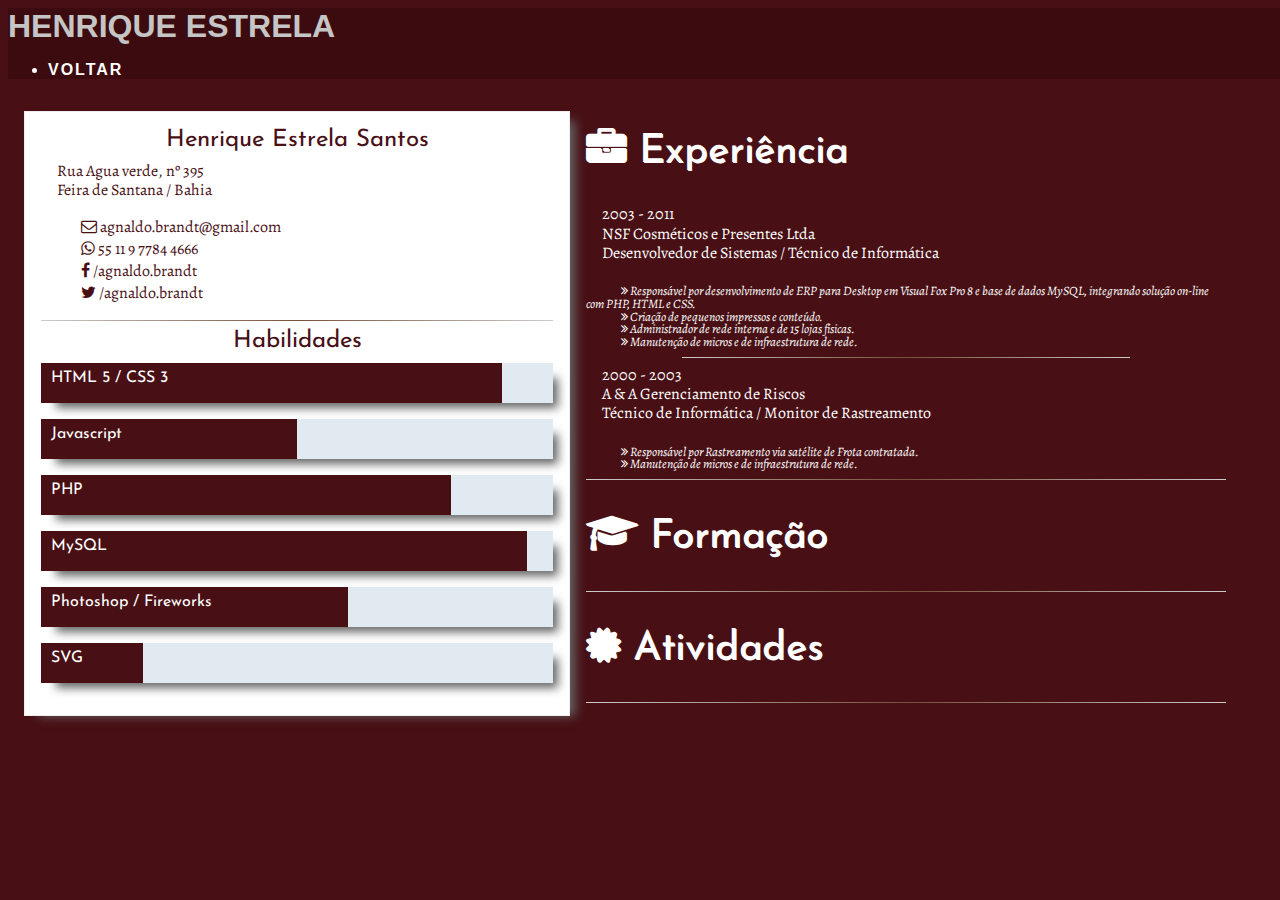
==== curriculo.html @ 88889a95 "fazendo o curriculo" ====
<html>

<head>
	<title>Henrique Estrela Santos</title>
    <link rel="stylesheet" href="style2.css">

	<link href='https://fonts.googleapis.com/css?family=Josefin+Sans|Alegreya' rel='stylesheet' type='text/css'>
	<link rel="stylesheet" href="https://maxcdn.bootstrapcdn.com/font-awesome/4.5.0/css/font-awesome.min.css">
	<script src="https://ajax.googleapis.com/ajax/libs/jquery/1.10.2/jquery.min.js"></script>


</head>

<body>
    <nav class="navbar navbar-default navbar-fixed-top">
        <div class="container">
          <div class="navbar-header page-scroll">
           <a class="navbar-brand" href="#page-top" id="letra"> Henrique Estrela</a>
          </div>
          <!--navbar links-->
          <div class="collapse navbar-collapse" id="bs-example-navbar-collapse-1">
            <ul class="nav navbar-nav navbar-right">
              
              <li class="page-scroll">
                <a href="index.html"> voltar</a>
              </li>
              
            </ul>
          </div>
        </div>
      </nav>



	<div id="left">
		<h4>Henrique Estrela Santos</h4>
		<p id="p">Rua Agua verde, nº 395</p>
		<p id="p">Feira de Santana / Bahia </p>
		<ul id="contato">
			<li><a href="#"><i class="fa fa-envelope-o"></i> agnaldo.brandt@gmail.com</a></li>
			<li><a href="#"><i class="fa fa-whatsapp"></i> 55 11 9 7784 4666</a></li>
			<li><a href="https://www.facebook.com/agnaldo.brandt"><i class="fa fa-facebook-f"></i>  /agnaldo.brandt</a></li>
			<li><a href="#"><i class="fa fa-twitter"></i> /agnaldo.brandt</a></li>
		</ul>
		<hr />
		<h4>Habilidades</h4>
		<section id="skills">
			<progress value="90" max="100"></progress><span>HTML 5 / CSS 3</span>
			<progress value="50" max="100"></progress><span>Javascript</span>
			<progress value="80" max="100"></progress><span>PHP</span>
			<progress value="95" max="100"></progress><span>MySQL</span>
			<progress value="60" max="100"></progress><span>Photoshop / Fireworks</span>
			<progress value="20" max="100"></progress><span>SVG</span>
		</section>
	</div>
	<div id="main">
		<div>
			<h2><i class="fa fa-briefcase"></i> Experiência</h2>
			<p>2003 - 2011</p>
			<p>NSF Cosméticos e Presentes Ltda</p>
			<p>Desenvolvedor de Sistemas / Técnico de Informática</p>
			<br />
			<p><span><i class="fa fa-angle-double-right"></i> Responsável por desenvolvimento de ERP para Desktop em Visual Fox Pro 8 e base de dados MySQL, integrando solução on-line com PHP, HTML e CSS.</span></p>
			<p><span><i class="fa fa-angle-double-right"></i> Criação de pequenos impressos e conteúdo.</span></p>
			<p><span><i class="fa fa-angle-double-right"></i> Administrador de rede interna e de 15 lojas físicas.</span></p>
			<p><span><i class="fa fa-angle-double-right"></i> Manutenção de micros e de infraestrutura de rede. </span></p>
			<hr class="hrMin"/>
			<p>2000 - 2003</p>
			<p>A & A Gerenciamento de Riscos</p>
			<p>Técnico de Informática / Monitor de Rastreamento</p>
			<br />
			<p><span><i class="fa fa-angle-double-right"></i> Responsável por Rastreamento via satélite de Frota contratada.</span></p>
			<p><span><i class="fa fa-angle-double-right"></i> Manutenção de micros e de infraestrutura de rede. </span></p>
		</div>
		<hr />
		<div>
			<h2><i class="fa fa-graduation-cap"></i> Formação</h2>


		</div>
		<hr />
		<div>
			<h2><i class="fa fa-certificate"></i> Atividades</h2>


		</div>
		<hr />
	</div>
</body>

</html>
---- style2.css ----
body {
    overflow-x: hidden; 
	width: 100%;
	align: center;
	font-family: 'Alegreya', sans-serif;
	color: #fff;
    background: #481015;
}

body::-webkit-scrollbar{
    width: 10px;
    background-color: #9c111d;
}
body::-webkit-scrollbar-thumb{

    background-color: #ffffffa7;
}


header {
    text-align: center;
    color: #fff;
    background: #481015;
    padding:100px;
   }
   
   header .container {
       padding-top: 100px;
       padding-bottom: 50px;
   }
   
   header img {
       display: block;
       margin: 0 auto 20px;
   }
   
   header .intro-text .name {
       display: block;
       text-transform: uppercase;
       font-family: Roboto Slab,Montserrat,"Helvetica Neue",Helvetica,Arial,sans-serif;
       font-size: 2em;
       font-weight: 700;
   }
   
   header .intro-text .skills {
       font-size: 1.25em;
       font-weight: 300;
   }
   
   @media(min-width:768px) {
       header .container {
           padding-top: 200px;
           padding-bottom: 100px;
       }
   
       header .intro-text .name {
           font-size: 4.75em;
       }
   
       header .intro-text .skills {
           font-size: 1.75em;
       }
   }
   
   @media(min-width:768px) {
       .navbar-fixed-top {
           -webkit-transition: padding .3s;
           -moz-transition: padding .3s;
           transition: padding .3s;
       }
   
       .navbar-fixed-top .navbar-brand {
           font-size: 2em;
           -webkit-transition: all .3s;
           -moz-transition: all .3s;
           transition: all .3s;
       }
   
       .navbar-fixed-top.navbar-shrink {
           padding: 10px 0;
       }
   
       .navbar-fixed-top.navbar-shrink .navbar-brand {
           font-size: 1.5em;
       }
   }
   
   .navbar {
       text-transform: uppercase;
       font-family: Roboto Slab,Montserrat,"Helvetica Neue",Helvetica,Arial,sans-serif;
       font-weight: 700;
   }
   
   .navbar a:focus {
       outline: 0;
   }
   
   .navbar .navbar-nav {
       letter-spacing: 2px;
   }
   
   .navbar .navbar-nav li a:focus {
       outline: 0;
   }
   
   .navbar-default,
   .navbar-inverse {
       border: 0;
       background: #3c0b0f !important;
   }
   .navbar-default .navbar-nav>li>a{
     color:#fff !important;
   }
   .navbar-default .navbar-brand:focus, .navbar-default .navbar-brand:hover{
     color:#fff;
   }
   .navbar-brand{
      color:#C5C5C5 !important;
   }






#left {
	width: 40%;
	background-color: #ffffff;
	border: 1px solid #eee;
	box-shadow: 10px 5px 10px -5px #666;
	padding: 1em 1em 1em 1em;
	margin: 1em;
	float: left;
}

#contato {
	list-style-type: none;
}

#main {
	width: 50%;
	float: left;
}

h1,
h2,
h3,
h4 {
	padding: 5px auto;
	text-shadow: 1px 1px 0px #fff;
	font-family: 'Josefin Sans', sans-serif;
	font-weight: normal;
	color: #fff;
}

h1 {
	font-size: 3em;
}

h2 {
	font-size: 2.5em;
}

h3 {
	font-size: 2em;
}

h4 {
    color: #481015;
	display: block;
	text-align: center;
	margin: 0 0 10px 0;
	font-size: 1.5em;
}

hr {
	border: 0;
	height: 1px;
	background: #774F38;
	background-image: linear-gradient(to right, #ccc, #774F38, #ccc);
}

.hrMin {
	width: 70%;
}

a {
	font-size: 1em;
	text-decoration: none;
	color: #481015;
}

a:hover {
	color: #774F38;
}

p {
	margin: 0;
	text-indent: 1em;
	font-size: 1em;
	font-family: 'Alegreya', serif;
	font-weight: normal;
	line-height: 120%;
}
#p{
    color: #481015;
}

span {
	margin: 0;
	word-wrap: break-word;
	text-indent: 1.5em;
	font-size: 0.8em;
	font-family: 'Alegreya', serif;
	font-weight: normal;
	line-height: 100%;
	font-style: italic;
}
#skills span {
		font-family: 'Josefin Sans', sans-serif;
    top: -33px;
    left: 2%;
    position: relative;
    font-size: 1em;
    color: #fff;
		font-style: normal;
}

progress {
		box-shadow: 10px 10px 10px -5px #666;
    background-color: #f3f3f3;
    border: 0;
    height: 2.5em;
    width: 100%;
}

progress::-webkit-progress-bar {
    background-color: #e0eaf0;
}

progress::-webkit-progress-value {
    background-color: #481015;
}

progress::-moz-progress-bar {
    background-color: #329ad1;
}

@media screen and (max-width: 600px) {
	#left {
		width: 80%;
	}
	#main {
		width: 98%;
	}
}
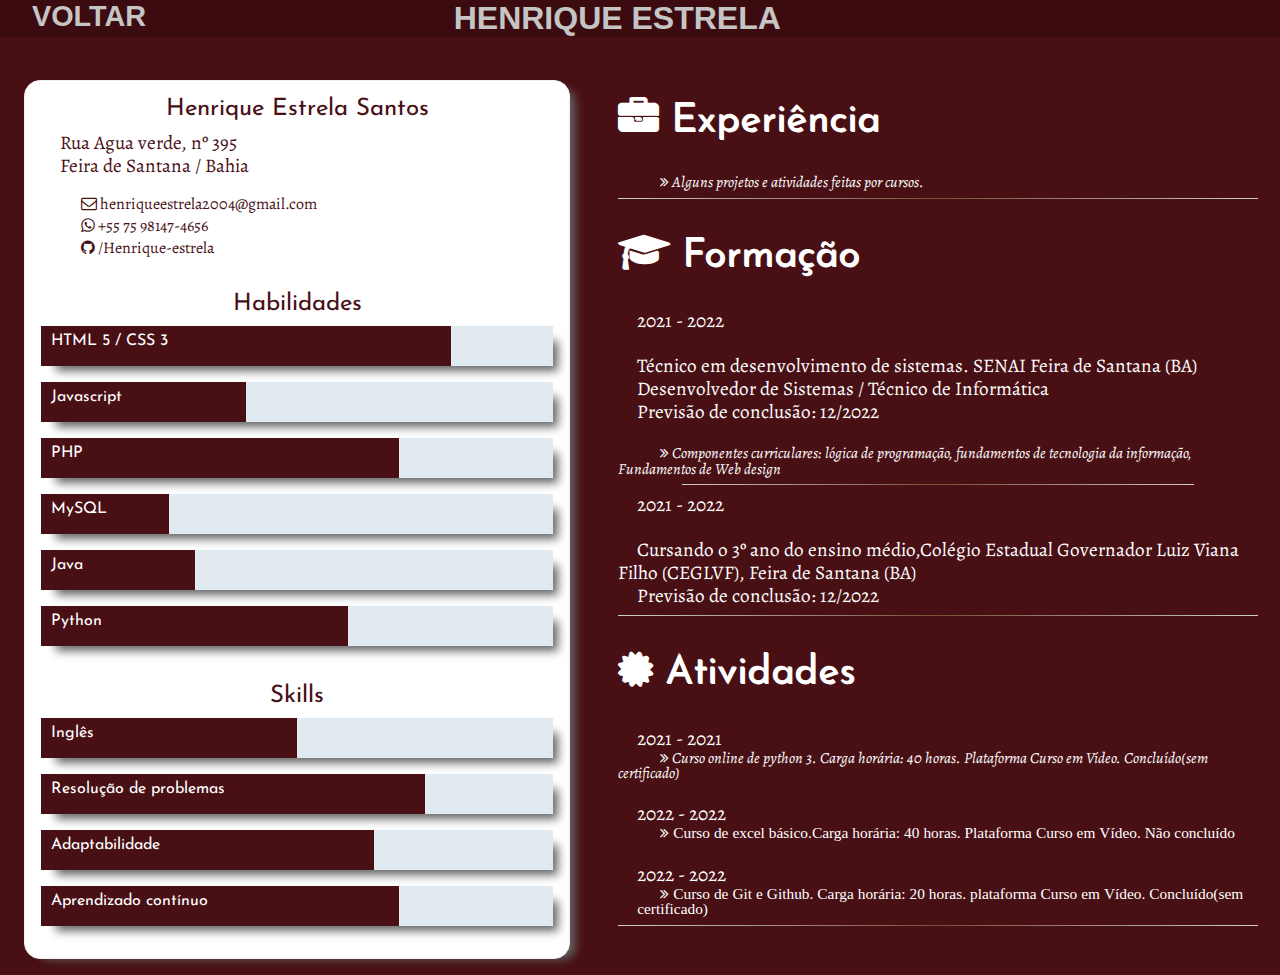
==== commit fe0919f0: "falta a resposividade" ====
--- a/curriculo.html
+++ b/curriculo.html
@@ -14,18 +14,15 @@
 <body>
     <nav class="navbar navbar-default navbar-fixed-top">
         <div class="container">
-          <div class="navbar-header page-scroll">
+          <div class="navbar-header page-scroll" id="logo_flex">
+				
+		   <a href="index.html" id="voltar"> voltar</a>
            <a class="navbar-brand" href="#page-top" id="letra"> Henrique Estrela</a>
-          </div>
+          
+		  </div>
           <!--navbar links-->
           <div class="collapse navbar-collapse" id="bs-example-navbar-collapse-1">
-            <ul class="nav navbar-nav navbar-right">
-              
-              <li class="page-scroll">
-                <a href="index.html"> voltar</a>
-              </li>
-              
-            </ul>
+            
           </div>
         </div>
       </nav>
@@ -37,54 +34,69 @@
 		<p id="p">Rua Agua verde, nº 395</p>
 		<p id="p">Feira de Santana / Bahia </p>
 		<ul id="contato">
-			<li><a href="#"><i class="fa fa-envelope-o"></i> agnaldo.brandt@gmail.com</a></li>
-			<li><a href="#"><i class="fa fa-whatsapp"></i> 55 11 9 7784 4666</a></li>
-			<li><a href="https://www.facebook.com/agnaldo.brandt"><i class="fa fa-facebook-f"></i>  /agnaldo.brandt</a></li>
-			<li><a href="#"><i class="fa fa-twitter"></i> /agnaldo.brandt</a></li>
+			<li><a href="#"><i class="fa fa-envelope-o"></i> henriqueestrela2004@gmail.com</a></li>
+			<li><a href="#"><i class="fa fa-whatsapp"></i> +55 75 98147-4656</a></li>
+			<li><a href="https://github.com/Henrique-Estrela/"><i class="fa fa-github"></i> /Henrique-estrela</a></li>
 		</ul>
 		<hr />
 		<h4>Habilidades</h4>
 		<section id="skills">
-			<progress value="90" max="100"></progress><span>HTML 5 / CSS 3</span>
-			<progress value="50" max="100"></progress><span>Javascript</span>
-			<progress value="80" max="100"></progress><span>PHP</span>
-			<progress value="95" max="100"></progress><span>MySQL</span>
-			<progress value="60" max="100"></progress><span>Photoshop / Fireworks</span>
-			<progress value="20" max="100"></progress><span>SVG</span>
+			<progress value="80" max="100"></progress><span>HTML 5 / CSS 3</span>
+			<progress value="40" max="100"></progress><span>Javascript</span>
+			<progress value="70" max="100"></progress><span>PHP</span>
+			<progress value="25" max="100"></progress><span>MySQL</span>
+			<progress value="30" max="100"></progress><span>Java</span>
+			<progress value="60" max="100"></progress><span>Python</span>
+
+		</section><br>
+		<h4>Skills</h4>
+		<section id="skills">
+			<progress value="50" max="100"></progress><span>Inglês</span>
+			<progress value="75" max="100"></progress><span>Resolução de problemas</span>
+			<progress value="65" max="100"></progress><span>Adaptabilidade</span>
+			<progress value="70" max="100"></progress><span> Aprendizado contínuo</span>
+
 		</section>
 	</div>
 	<div id="main">
 		<div>
 			<h2><i class="fa fa-briefcase"></i> Experiência</h2>
-			<p>2003 - 2011</p>
-			<p>NSF Cosméticos e Presentes Ltda</p>
-			<p>Desenvolvedor de Sistemas / Técnico de Informática</p>
-			<br />
-			<p><span><i class="fa fa-angle-double-right"></i> Responsável por desenvolvimento de ERP para Desktop em Visual Fox Pro 8 e base de dados MySQL, integrando solução on-line com PHP, HTML e CSS.</span></p>
-			<p><span><i class="fa fa-angle-double-right"></i> Criação de pequenos impressos e conteúdo.</span></p>
-			<p><span><i class="fa fa-angle-double-right"></i> Administrador de rede interna e de 15 lojas físicas.</span></p>
-			<p><span><i class="fa fa-angle-double-right"></i> Manutenção de micros e de infraestrutura de rede. </span></p>
-			<hr class="hrMin"/>
-			<p>2000 - 2003</p>
-			<p>A & A Gerenciamento de Riscos</p>
-			<p>Técnico de Informática / Monitor de Rastreamento</p>
-			<br />
-			<p><span><i class="fa fa-angle-double-right"></i> Responsável por Rastreamento via satélite de Frota contratada.</span></p>
-			<p><span><i class="fa fa-angle-double-right"></i> Manutenção de micros e de infraestrutura de rede. </span></p>
+
+			<p><span><i class="fa fa-angle-double-right"></i> Alguns projetos e atividades feitas por cursos.</span></p>
+			
 		</div>
 		<hr />
 		<div>
 			<h2><i class="fa fa-graduation-cap"></i> Formação</h2>
+			<p>2021 - 2022</p>
+			<br>
+			<p>Técnico em desenvolvimento de sistemas. SENAI Feira de Santana (BA)</p>
+			<p>Desenvolvedor de Sistemas / Técnico de Informática</p>
+			<p>Previsão de conclusão: 12/2022</p>
+			<br/>
 
+			<p><span><i class="fa fa-angle-double-right"></i> Componentes curriculares: lógica de programação, fundamentos de tecnologia da informação, Fundamentos de Web design</span></p>
 
+			<hr class="hrMin"/>
+			<p>2021 - 2022</p><br>
+			<p>Cursando o 3º ano do ensino médio,Colégio Estadual Governador Luiz Viana Filho (CEGLVF), Feira de Santana (BA)</p>
+			 <p>Previsão de conclusão: 12/2022</p>
 		</div>
-		<hr />
+		<hr/>
 		<div>
 			<h2><i class="fa fa-certificate"></i> Atividades</h2>
 
+			<p>2021 - 2021</p>
+			<p><span><i class="fa fa-angle-double-right"></i> Curso online de python 3. Carga horária: 40 horas. Plataforma Curso em Vídeo. Concluído(sem certificado)</span></p><br>
+
+			<p>2022 - 2022</p>
+			<p><span><i class="fa fa-angle-double-right"> Curso de excel básico.Carga horária: 40 horas. Plataforma Curso em Vídeo. Não concluído</i></span></p><br>
+
+			<p>2022 - 2022</p>
+			<p><span><i class="fa fa-angle-double-right"> Curso de Git e Github. Carga horária: 20 horas. plataforma Curso em Vídeo. Concluído(sem certificado)</i></span></p>
 
 		</div>
-		<hr />
+		<hr/>
 	</div>
 </body>
 
--- a/style2.css
+++ b/style2.css
@@ -1,6 +1,7 @@
 body {
     overflow-x: hidden; 
 	width: 100%;
+    margin-top: 4em;
 	align: center;
 	font-family: 'Alegreya', sans-serif;
 	color: #fff;
@@ -90,7 +91,9 @@
        font-family: Roboto Slab,Montserrat,"Helvetica Neue",Helvetica,Arial,sans-serif;
        font-weight: 700;
    }
-   
+
+
+
    .navbar a:focus {
        outline: 0;
    }
@@ -119,17 +122,30 @@
    }
 
 
-
-
+    #logo_flex{
+        display: flex;
+        margin-left: 2em;
+        
+    }
+    #letra{
+        margin: 0;
+        margin-left: auto;
+        margin-right: 40%;
+        display: flex;
+        position: relative;
+        
+    }
 
 
 #left {
 	width: 40%;
+    display: grid;
 	background-color: #ffffff;
 	border: 1px solid #eee;
 	box-shadow: 10px 5px 10px -5px #666;
 	padding: 1em 1em 1em 1em;
 	margin: 1em;
+    border-radius: 1em;
 	float: left;
 }
 
@@ -138,6 +154,7 @@
 }
 
 #main {
+    margin-left: 2em;
 	width: 50%;
 	float: left;
 }
@@ -181,7 +198,7 @@
 }
 
 .hrMin {
-	width: 70%;
+	width: 80%;
 }
 
 a {
@@ -197,7 +214,7 @@
 p {
 	margin: 0;
 	text-indent: 1em;
-	font-size: 1em;
+	font-size: 1.2rem;
 	font-family: 'Alegreya', serif;
 	font-weight: normal;
 	line-height: 120%;
@@ -253,4 +270,90 @@
 	#main {
 		width: 98%;
 	}
+}
+
+
+
+
+
+
+.navbar-collapse,
+.navbar-fixed-top .navbar-collapse,
+.navbar-static-top .navbar-collapse {
+    padding-right: 0;
+    padding-left: 0
+}
+
+
+.navbar-fixed-bottom .navbar-collapse,
+.navbar-fixed-top .navbar-collapse {
+    max-height: 340px
+}
+
+@media (max-device-width:480px) and (orientation:landscape) {
+
+    .navbar-fixed-bottom .navbar-collapse,
+    .navbar-fixed-top .navbar-collapse {
+        max-height: 200px
+    }
+}
+
+.container-fluid>.navbar-collapse,
+.container-fluid>.navbar-header,
+.container>.navbar-collapse,
+.container>.navbar-header {
+    margin-right: -15px;
+    margin-left: -15px
+}
+
+@media (min-width:768px) {
+
+    .container-fluid>.navbar-collapse,
+    .container-fluid>.navbar-header,
+    .container>.navbar-collapse,
+    .container>.navbar-header {
+        margin-right: 0;
+        margin-left: 0
+    }
+}
+
+.navbar-static-top {
+    z-index: 1000;
+    border-width: 0 0 1px
+}
+
+@media (min-width:768px) {
+    .navbar-static-top {
+        border-radius: 0
+    }
+}
+
+.navbar-fixed-bottom,
+.navbar-fixed-top {
+    position: fixed;
+    right: 0;
+    left: 0;
+    z-index: 1030
+}
+
+@media (min-width:768px) {
+
+    .navbar-fixed-bottom,
+    .navbar-fixed-top {
+        border-radius: 0
+    }
+}
+
+.navbar-fixed-top {
+    top: 0;
+    border-width: 0 0 1px
+}
+#voltar{
+    color: #C5C5C5 ;
+    font-size: 1.8em;
+
+}
+
+#voltar:hover{
+    color: #000;
 }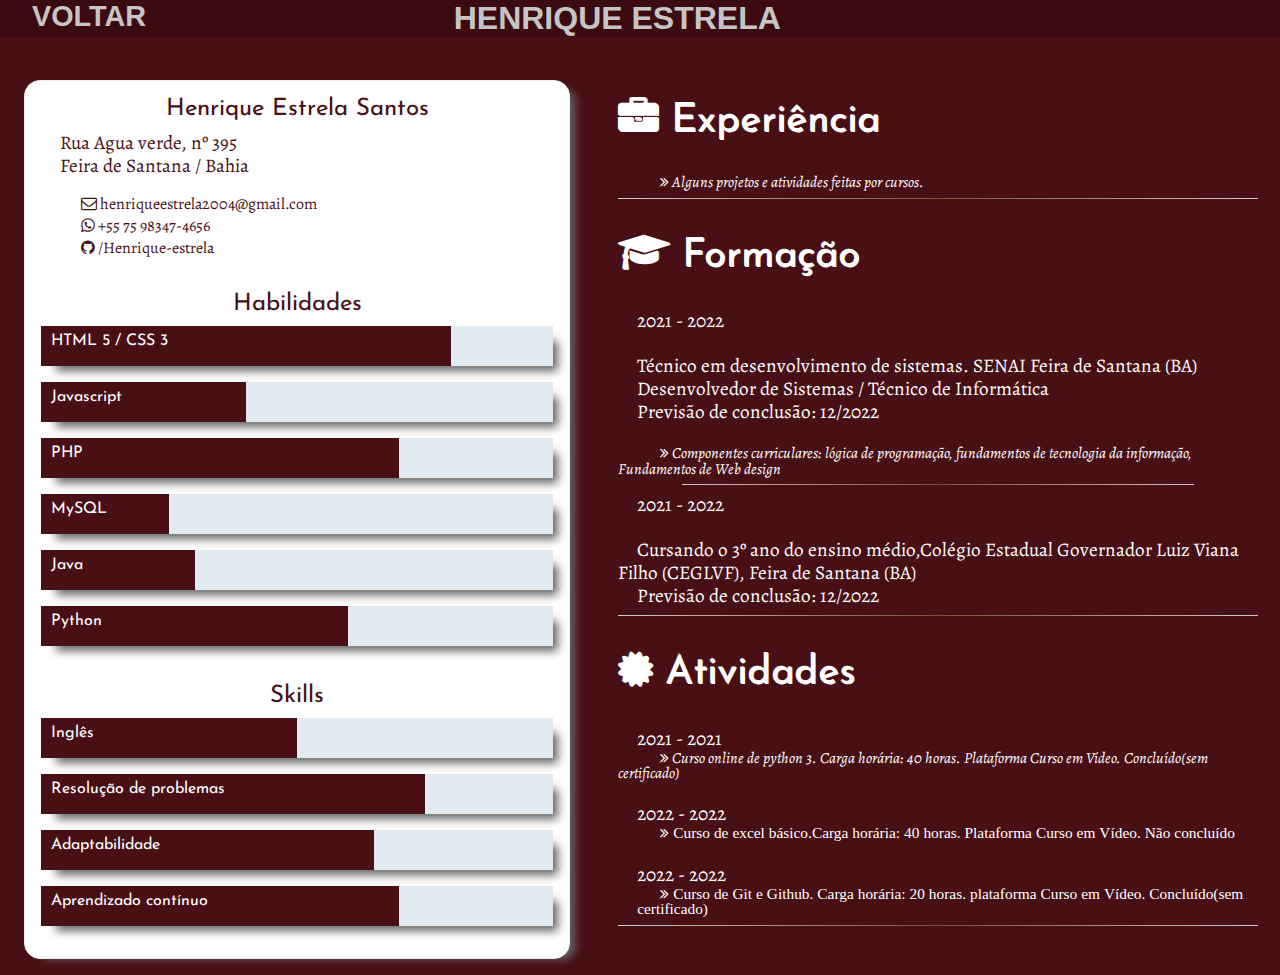
==== commit 22d016db: "Update curriculo.html" ====
--- a/curriculo.html
+++ b/curriculo.html
@@ -35,7 +35,7 @@
 		<p id="p">Feira de Santana / Bahia </p>
 		<ul id="contato">
 			<li><a href="#"><i class="fa fa-envelope-o"></i> henriqueestrela2004@gmail.com</a></li>
-			<li><a href="#"><i class="fa fa-whatsapp"></i> +55 75 98147-4656</a></li>
+			<li><a href="#"><i class="fa fa-whatsapp"></i> +55 75 98347-4656</a></li>
 			<li><a href="https://github.com/Henrique-Estrela/"><i class="fa fa-github"></i> /Henrique-estrela</a></li>
 		</ul>
 		<hr />
@@ -100,4 +100,4 @@
 	</div>
 </body>
 
-</html>+</html>
